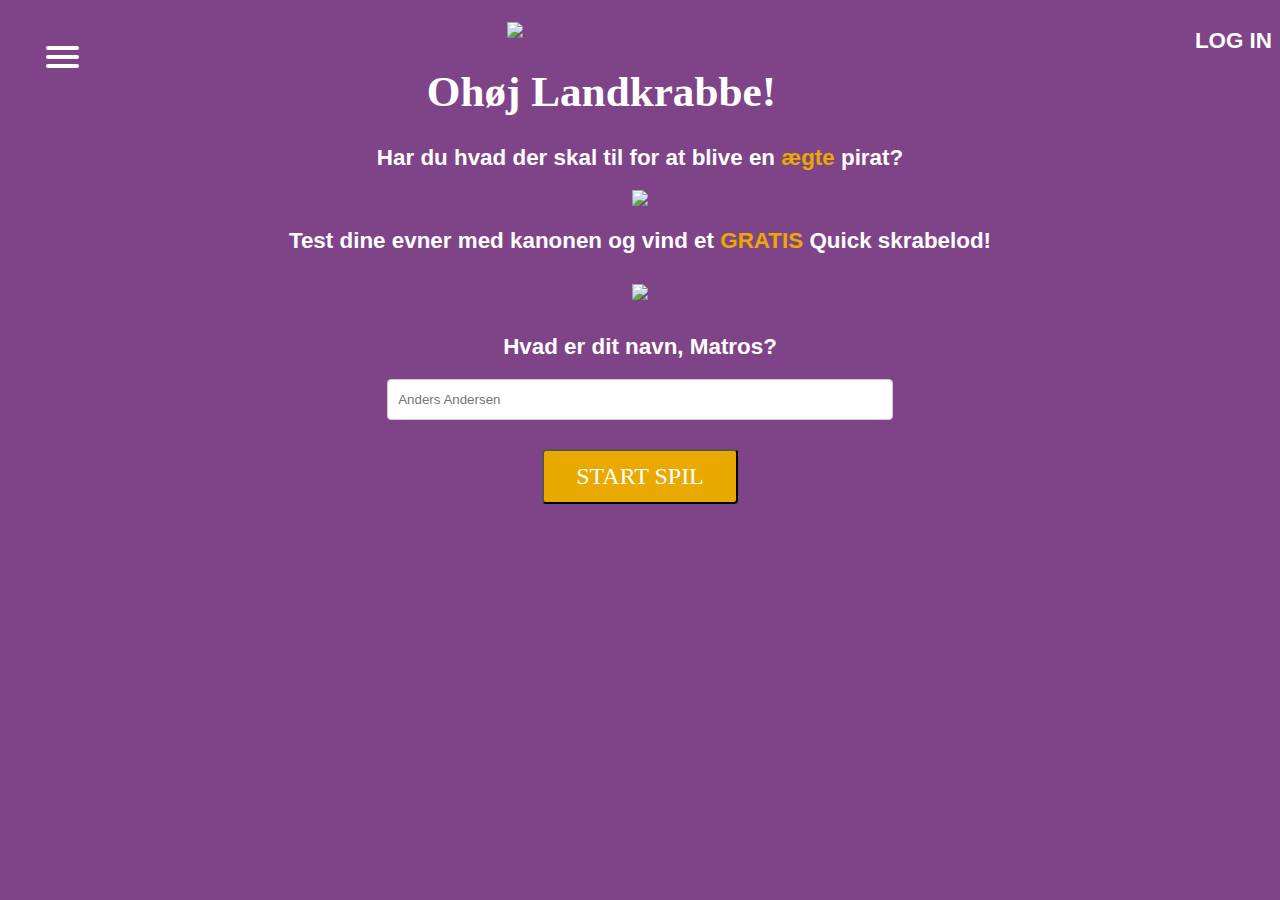
==== index.html @ a74a1c99 "lyde, splash, krabbe, email, kiste" ====
<!DOCTYPE html>
<html lang="en">
  <head>
    <meta charset="UTF-8" />
    <meta name="viewport" content="width=device-width, initial-scale=1.0" />
    <meta http-equiv="X-UA-Compatible" content="ie=edge" />
    <link rel="stylesheet" type="text/css" href="style.css" />
    <link
      rel="stylesheet"
      href="https://cdnjs.cloudflare.com/ajax/libs/font-awesome/4.7.0/css/font-awesome.min.css"
    />
    <title>Spil</title>
  </head>
  <body>
    <section class="header">
      <nav role="navigation">
        <div id="menuToggle">
          <input type="checkbox" />

          <span></span>
          <span></span>
          <span></span>

          <ul id="menu">
            <a href="#spilQuick"><li>Spil Quick</li></a>
            <a href="#quickchancen"><li>Quickchancen</li></a>
            <a href="#kampanger"><li>Kampanger</li></a>
            <a href="#vindere"><li>Vindere</li></a>
          </ul>
        </div>
        <div class="login">
          <h2>LOG IN</h2>
        </div>
        <img src="imgs/logo.png" />
      </nav>
    </section>

    <section class="indhold">
      <h1>
        Ohøj Landkrabbe!
        <div id="crab"></div>
      </h1>

      <h2>
        Har du hvad der skal til for at blive en
        <span class="goldtext">ægte</span> pirat?
      </h2>

      <img src="imgs/splash.png" />

      <!-- splash billede  -->

      <h2>
        Test dine evner med kanonen og vind et
        <span class="goldtext">GRATIS</span> Quick skrabelod!
      </h2>

      <div class="infografik">
        <img src="svg/login-spil-vind.svg" />
      </div>
      <h2>Hvad er dit navn, Matros?</h2>

      <form>
        <label for="name"></label>
        <input
          type="text"
          id="name"
          name="fullname"
          required
          placeholder="Anders Andersen"
        />
      </form>
      <div class="btn-start">
        <button class="start">START SPIL</button>
      </div>
    </section>

    <script>
      const form = document.querySelector("form");

      window.addEventListener("DOMContentLoaded", init);

      ("use strict");

      function init() {
        document.querySelector("#name").addEventListener("keyup", sendInfo);
        document.querySelector(".start").addEventListener("click", e => {
          e.preventDefault();
          if (form.checkValidity()) {
            window.location.href = "spilside.html";
          } else {
            document.querySelector("#name").classList.add("check_validation");
          }
        });
      }

      function sendInfo() {
        sessionStorage.setItem("title", form.elements.fullname.value);
      }
    </script>
  </body>
</html>
---- style.css ----
body {
  background-color: #7f4488;
  color: white;
  font-family: heliumRegularFont;
}

@font-face {
  font-family: heliumRegularFont;
  src: url(fonts/heliumRegular.ttf);
}

h1 {
  font-size: 2.7em;
}
h2 {
  font-size: 1.4em;
  font-family: "Open Sans", sans-serif;
}

p {
  font-size: 1.4em;
}
.goldtext {
  color: #eaa900;
}

.indhold {
  text-align: center;
}

.indhold img {
  width: 90%;
}

button {
  background-color: #eaa900;
  color: white;
  font-family: heliumRegularFont;
  padding: 12px 32px;
  text-align: center;
  text-decoration: none;
  font-size: 1.5em;
  margin: 4px 2px;
  border-radius: 4px;
  transition-duration: 0.4s;
  cursor: pointer;
}

a {
  text-decoration: none;
  color: white;
}
.start:hover {
  background-color: #ffbf1d;
  color: white;
  cursor: pointer;
}

/* NAV */

nav img {
  padding-left: 5vw;
  margin-top: -1vw;
  display: block;
  margin-left: auto;
  margin-right: auto;
  width: 20%;
}

nav .login {
  margin-top: -2vw;
  float: right;
}

/* burger menu */

#menu a {
  text-decoration: none;
  color: #232323;
}

#menuToggle {
  display: block;
  position: relative;
  top: 3vw;
  left: 3vw;
  z-index: 1;
}

#menuToggle input {
  display: block;
  width: 40px;
  height: 40px;
  position: absolute;
  top: -20px;
  left: -20px;
  cursor: pointer;
  opacity: 0; /* hide this */
  z-index: 2; /* and place it over the hamburger */

  -webkit-touch-callout: none;
}

/*
 * Just a quick hamburger
 */
#menuToggle span {
  display: block;
  width: 33px;
  height: 4px;
  margin-bottom: 5px;
  position: relative;

  background: white;
  border-radius: 3px;

  z-index: 1;

  transform-origin: 4px 0px;
}

#menuToggle span:first-child {
  transform-origin: 0% 0%;
}

#menuToggle span:nth-last-child(2) {
  transform-origin: 0% 100%;
}

/*
 * Transform all the slices of hamburger
 * into a crossmark.
 */
#menuToggle input:checked ~ span {
  opacity: 1;
  transform: rotate(45deg) translate(-2px, -1px);
  background: white;
}

/*
 * But let's hide the middle one.
 */
#menuToggle input:checked ~ span:nth-last-child(3) {
  opacity: 0;
  transform: rotate(0deg) scale(0.2, 0.2);
}

/*
 * Ohyeah and the last one should go the other direction
 */
#menuToggle input:checked ~ span:nth-last-child(2) {
  transform: rotate(-45deg) translate(0, -1px);
}

/*
 * Make this absolute positioned
 * at the top left of the screen
 */
#menu {
  position: absolute;
  width: 300px;
  margin: 2vw 0 0 -70px;
  padding: 50px;
  padding-top: 10px;

  background: #ededed;
  list-style-type: none;

  transform-origin: 0% 0%;
  transform: translate(-100%, 0);
  transition: transform 0.5s cubic-bezier(0.77, 0.2, 0.05, 1);
}

#menu li {
  padding: 10px 0;
  font-size: 22px;
}

/*
 * And let's slide it in from the left
 */
#menuToggle input:checked ~ ul {
  transform: none;
}

/* ------ form --------- */

input[type="text"],
input[type="email"],
select {
  width: 40%;
  padding: 12px 10px;
  display: inline-block;
  border: 1px solid #ccc;
  border-radius: 4px;
  box-sizing: border-box;
  margin-bottom: 2vw;
  display: block;
  margin-left: auto;
  margin-right: auto;
}

.infografik {
  display: block;
  margin: 30px auto;
  width: 80vw;
  max-width: 800px;
}

/* ------ SPILSIDEN --------- */

#spilsiden {
  margin: 0;
}

/**-- FØR SPILLET --**/

#game_explainer {
  background-color: white;
  color: black;
  position: absolute;
  width: 280px;
  top: 18vh;
  text-align: center;
  transition: 1s;
  padding: 20px;
  left: 30px;
}

#game_explainer ul {
  text-align: left;
}

#ready {
  background-color: #eaa900;
  color: white;
  font-family: heliumRegularFont;
  padding: 12px 32px;
  text-align: center;
  font-size: 1.5em;
  margin: 4px 2px;
  border-radius: 4px;
  cursor: pointer;
}

/**-- SVG'EN TIL SPILLET --**/
.svgbox {
  margin: 0 auto;
  position: relative;
  width: 375px;
}

svg {
  position: relative;
  opacity: 0.3;
  border: 3px solid white;
  box-shadow: 0 4px 8px 0 rgba(0, 0, 0, 0.2), 0 6px 20px 0 rgba(0, 0, 0, 0.19);
}

.cls-1 {
  fill: #99d7e4;
}

.cls-2 {
  fill: #019aba;
}

.cls-3 {
  fill: #fcfdfd;
}

.cls-4 {
  fill: #fbfcfd;
}

.cls-5 {
  fill: url(#radial-gradient);
}

.cls-52,
.cls-6 {
  fill: #60bec4;
}

.cls-7 {
  fill: #9f7138;
}

.cls-8 {
  fill: #90662d;
}

.cls-10,
.cls-11,
.cls-13,
.cls-19,
.cls-20,
.cls-27,
.cls-38,
.cls-48,
.cls-9 {
  fill: none;
}

.cls-9 {
  stroke: #7c562c;
}

.cls-10,
.cls-11,
.cls-13,
.cls-19,
.cls-20,
.cls-21,
.cls-22,
.cls-27,
.cls-48,
.cls-9 {
  stroke-miterlimit: 10;
}

.cls-10,
.cls-11,
.cls-13,
.cls-9 {
  stroke-width: 1.01px;
}

.cls-10,
.cls-11 {
  stroke: #8b6133;
}

.cls-11,
.cls-27 {
  stroke-linecap: round;
}

.cls-12 {
  fill: #a77f4e;
}

.cls-13 {
  stroke: #926c42;
}

.cls-14 {
  fill: #86807a;
}

.cls-15 {
  fill: #9a9694;
}

.cls-16 {
  fill: #bbbaba;
}

.cls-17 {
  fill: #c89461;
}

.cls-18 {
  fill: #a47850;
}

.cls-19 {
  stroke: #b48357;
}

.cls-20 {
  stroke: #886245;
}

.cls-21 {
  fill: #161616;
}

.cls-21,
.cls-22 {
  stroke: #000;
}

.cls-22 {
  fill: #262626;
}

.cls-23 {
  fill: #171a1b;
}

.cls-24 {
  fill: #212020;
}

.cls-25 {
  fill: #272828;
}

.cls-26 {
  fill: #444;
}

.cls-27 {
  stroke: #f3edd6;
  stroke-width: 4px;
}

.cls-28 {
  fill: #f6d754;
}

.cls-29 {
  fill: #f3edd6;
}

.cls-30 {
  fill: #f8a14b;
}

.cls-31 {
  fill: #ee6a30;
}

.cls-32 {
  fill: #95604b;
}

.cls-33 {
  fill: #1c475a;
}

.cls-34 {
  fill: #844623;
}

.cls-35 {
  fill: #74371a;
}

.cls-36 {
  fill: #622e14;
}

.cls-37 {
  fill: #d39627;
}

.cls-39 {
  fill: #803a1a;
}

.cls-40 {
  fill: #b4801c;
}

.cls-41 {
  fill: #23231d;
}

.cls-42 {
  fill: #050505;
}

.cls-43 {
  fill: #484138;
}

.cls-44 {
  fill: #292927;
}

.cls-45 {
  fill: #f8f8f7;
}

.cls-46 {
  fill: #070700;
}

.cls-47 {
  fill: #33332d;
}

.cls-48 {
  stroke: #33332d;
  stroke-width: 1.27px;
}

.cls-49 {
  fill: #020202;
}

.cls-50 {
  fill: #1b1b15;
}

.cls-51 {
  fill: #184840;
}

.cls-52 {
  opacity: 0.7;
}

.cls-53 {
  fill: #ffd745;
}

.cls-53,
.cls-56,
.cls-57,
.cls-58,
.cls-59 {
  isolation: isolate;
}

.cls-54 {
  fill: #f1edc8;
}

.cls-55 {
  fill: #908d73;
}

.cls-56,
.cls-58 {
  font-size: 14.43px;
}

.cls-56,
.cls-57,
.cls-58,
.cls-59 {
  fill: #361a00;
}

.cls-56,
.cls-57 {
  font-family: OpenSans-Bold, OpenSans Bold;
  font-weight: 700;
}

.cls-57,
.cls-59 {
  font-size: 14.43px;
}

.cls-58,
.cls-59 {
  font-family: MyriadPro-Regular, Myriad Pro;
}

/**-- ekstra til svg'en --**/

.sunshine {
  filter: url(#sun_blur);
}

/* Kanonen skal dreje fra side til side. */
#cannon {
  transform: rotate(-30deg);
  transform-origin: 50% 95%;
  transform-box: fill-box;
  cursor: pointer;
  pointer-events: none;
  animation: cannon_kf 5s linear infinite alternate;
}

@keyframes cannon_kf {
  0% {
    transform: rotate(-30deg);
  }

  100% {
    transform: rotate(30deg);
  }
}
/* gør at man kan se kanonkuglen blive skudt afsted */
#cannonball {
  position: absolute;
  transform: translate(0, 0);
  transition: transform 1s ease-in;
}

/* hitship dækker over de illustrationer der kommer når man rammer et skib */
/* de skal være skjulte til at starte med */
.hitship {
  visibility: hidden;
}

/*får skibene til at gynge lidt i vandet*/
#ship1 {
  transform: rotate(-3deg);
  animation: ship1_kf 3s linear infinite alternate;
  transform-origin: 50% 100%;
  transform-box: fill-box;
}

#ship3 {
  transform: rotate(-3deg);
  animation: ship1_kf 6s linear infinite alternate;
  transform-origin: 50% 100%;
  transform-box: fill-box;
}

@keyframes ship1_kf {
  0% {
    transform: rotate(-8deg);
  }
  100% {
    transform: rotate(8deg);
  }
}

#ship2 {
  transform: rotate(-7deg);
  animation: ship2_kf 2s linear infinite alternate;
  transform-origin: 50% 100%;
  transform-box: fill-box;
}

@keyframes ship2_kf {
  0% {
    transform: rotate(8deg);
  }
  100% {
    transform: rotate(-8deg);
  }
}

/* Når kanonen rammer vandet */
#hits_water {
  position: absolute;
  background-image: url(svg/splask_vand.svg);
  width: 67.33px;
  height: 49px;
  top: 342px;
  left: 85px;
  background-size: 400%;
  display: none;
}

.splash {
  animation: splash_kf 1s steps(4) 1;
}

@keyframes splash_kf {
  0% {
    background-position: 0;
  }
  100% {
    background-position: -400%;
  }
}

.cloud1 {
  animation: cloud1_kf 15s infinite ease-in-out;
}
.cloud2 {
  animation: cloud2_kf 13s infinite ease-in-out;
  animation-delay: 8s;
  transform: translateX(-380px);
}
.cloud3 {
  animation: cloud3_kf 20s infinite ease-in-out;
  animation-delay: 7s;
  transform: translateX(-200px);
}
.cloud4 {
  animation: cloud4_kf 16s infinite ease-in-out;
}
@keyframes cloud1_kf {
  0% {
    transform: translateX(-300px);
  }
  100% {
    transform: translateX(200px);
  }
}
@keyframes cloud2_kf {
  0% {
    transform: translateX(-380px);
  }
  100% {
    transform: translateX(100px);
  }
}
@keyframes cloud3_kf {
  0% {
    transform: translateX(-200px);
  }
  100% {
    transform: translateX(400px);
  }
}
@keyframes cloud4_kf {
  0% {
    transform: translateX(-300px);
  }
  100% {
    transform: translateX(300px);
  }
}

/**-- Når man er færdig med spillet--**/
#end_of_game {
  background-color: white;
  color: black;
  position: absolute;
  width: 300px;
  height: 550px;
  top: 15vh;
  text-align: center;
  visibility: hidden;
  transition: 1s;
  opacity: 0;
  padding: 10px;
  left: 30px;
}

#prize {
  font-size: 1.6em;
}
#slut_spil_2 {
  display: none;
}

#result {
  color: #eaa900;
}

#email {
  width: 200px;
}

input[type="checkbox"] {
  -webkit-appearance: none;
  font-size: 0.8em;
  height: 1em;
  width: 1em;
  border: 1px solid grey;
  border-radius: 20%;
  position: relative;
  vertical-align: -2px;
}

input[type="checkbox"]::before {
  content: "✔";
  position: absolute;
  visibility: hidden;
}
input[type="checkbox"]:checked::before {
  visibility: visible;
}

input:focus {
  outline: none;
}

.check_validation:invalid {
  border: 1px solid red;
  background-color: rgb(255, 239, 239);
}

.check_validation:valid {
  border: 1px solid #eaa900;
  background-color: #fdecbf;
}

#kiste {
  width: 150px;
}
/* baggrundsanimationer */

#wheel {
  position: absolute;
  width: 100px;
  height: 100px;
  animation: wheel_kf 1s infinite;
  animation: wheel_kf 2s infinite alternate ease;
  display: none;
}

@keyframes wheel_kf {
  0% {
    transform: rotate(0);
  }
  100% {
    transform: rotate(360deg);
  }
}

#crab {
  position: absolute;
  top: 60px;
  /* right: 30px; */
  background-image: url(svg/crab.svg);
  width: 100px;
  height: 125px;
  background-size: 400%;
  animation: crab_kf 1s steps(4) infinite;
  display: inline;
}

@keyframes crab_kf {
  0% {
    background-position: 0;
  }
  100% {
    background-position: -400%;
  }
}
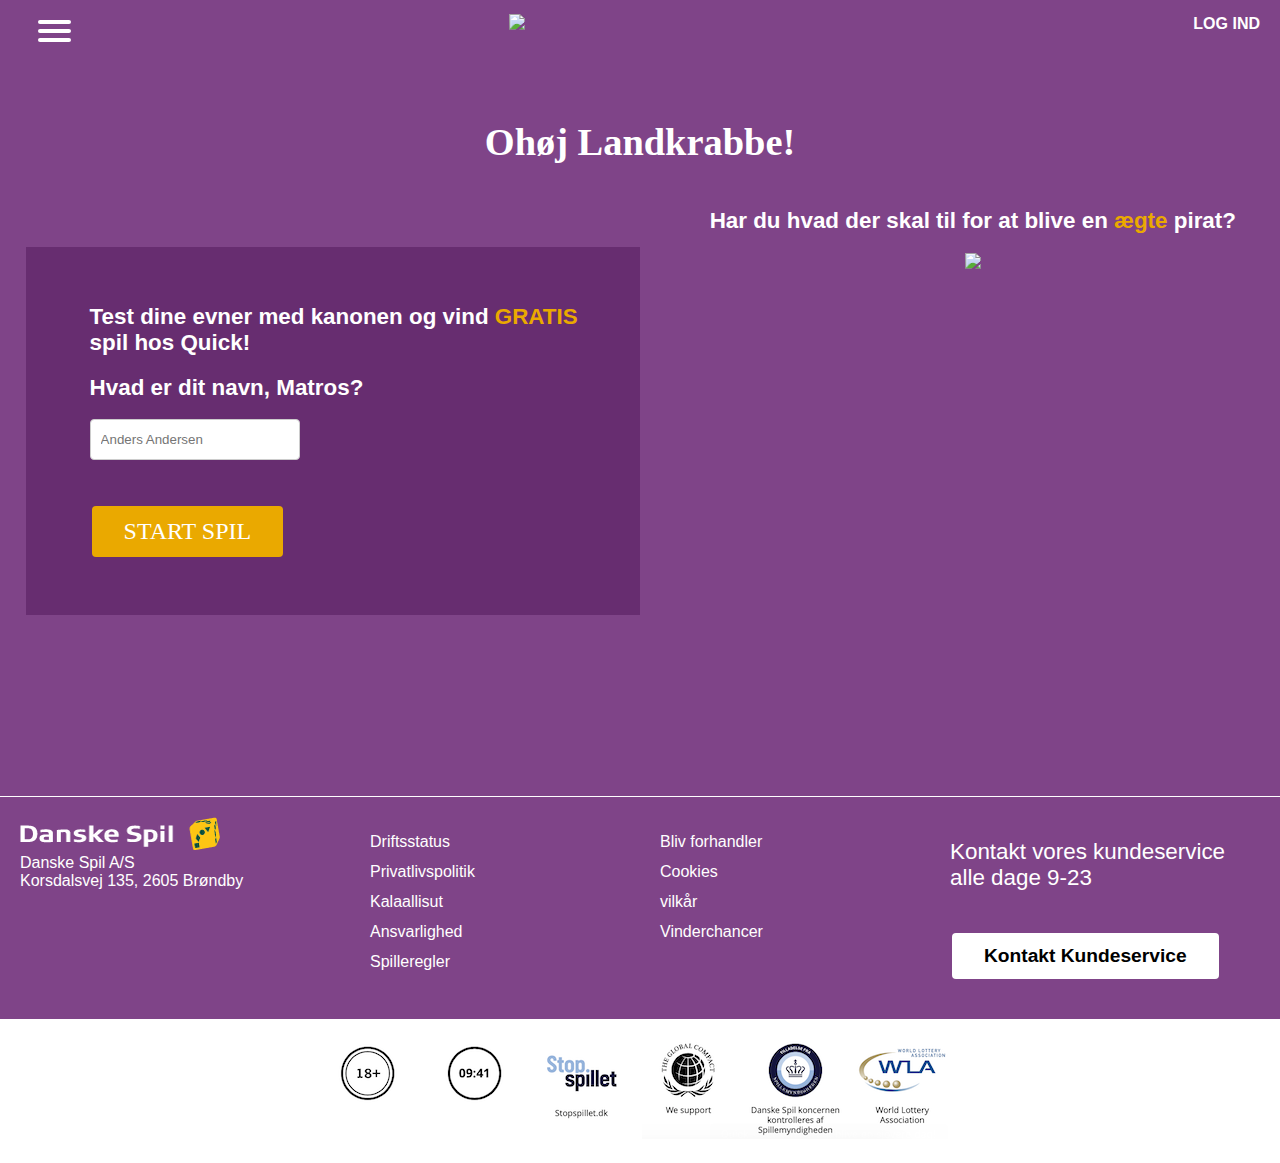
==== commit 4c1fe173: "tilfoejet footer og lavet rettelse saa siden ikke kan scrolle ud til siden" ====
--- a/index.html
+++ b/index.html
@@ -4,7 +4,9 @@
     <meta charset="UTF-8" />
     <meta name="viewport" content="width=device-width, initial-scale=1.0" />
     <meta http-equiv="X-UA-Compatible" content="ie=edge" />
+
     <link rel="stylesheet" type="text/css" href="style.css" />
+    <meta name="robots" content="noindex, nofollow" />
     <link
       rel="stylesheet"
       href="https://cdnjs.cloudflare.com/ajax/libs/font-awesome/4.7.0/css/font-awesome.min.css"
@@ -29,7 +31,7 @@
           </ul>
         </div>
         <div class="login">
-          <h2>LOG IN</h2>
+          <h3>LOG IND</h3>
         </div>
         <img src="imgs/logo.png" />
       </nav>
@@ -40,41 +42,68 @@
         Ohøj Landkrabbe!
         <div id="crab"></div>
       </h1>
+      <div class="content_venstre">
+        <h2>
+          Har du hvad der skal til for at blive en
+          <span class="goldtext">ægte</span> pirat?
+        </h2>
 
-      <h2>
-        Har du hvad der skal til for at blive en
-        <span class="goldtext">ægte</span> pirat?
-      </h2>
-
-      <img src="imgs/splash.png" />
-
+        <img src="imgs/splash.png" />
+      </div>
       <!-- splash billede  -->
 
-      <h2>
-        Test dine evner med kanonen og vind et
-        <span class="goldtext">GRATIS</span> Quick skrabelod!
-      </h2>
+      <div class="content_højre">
+        <h2>
+          Test dine evner med kanonen og vind
+          <span class="goldtext">GRATIS</span> spil hos Quick!
+        </h2>
 
-      <div class="infografik">
-        <img src="svg/login-spil-vind.svg" />
-      </div>
-      <h2>Hvad er dit navn, Matros?</h2>
+        <h2>Hvad er dit navn, Matros?</h2>
 
-      <form>
-        <label for="name"></label>
-        <input
-          type="text"
-          id="name"
-          name="fullname"
-          required
-          placeholder="Anders Andersen"
-        />
-      </form>
-      <div class="btn-start">
-        <button class="start">START SPIL</button>
+        <form>
+          <label for="name"></label>
+          <input
+            type="text"
+            id="name"
+            name="fullname"
+            required
+            placeholder="Anders Andersen"
+          />
+        </form>
+        <div class="btn-start">
+          <button class="start">START SPIL</button>
+        </div>
       </div>
     </section>
 
+    <footer>
+      <div class="top-f">
+        <address>
+          <img src="imgs/logo_ds.png" alt="Danske Spil logo" /> <br />
+          Danske Spil A/S <br />Korsdalsvej 135, 2605 Brøndby
+        </address>
+
+        <ul class="nav-tf">
+          <li>Driftsstatus</li>
+          <li>Bliv forhandler</li>
+          <li>Privatlivspolitik</li>
+          <li>Cookies</li>
+          <li>Kalaallisut</li>
+          <li>vilkår</li>
+          <li>Ansvarlighed</li>
+          <li>Vinderchancer</li>
+          <li>Spilleregler</li>
+        </ul>
+        <div class="contact-tf">
+          <p>Kontakt vores kundeservice alle dage 9-23</p>
+          <button class="contact-b-tf">Kontakt Kundeservice</button>
+        </div>
+      </div>
+      <div class="under-f">
+        <img src="imgs/footer-bottom-1.png" alt="" />
+        <img src="imgs/footer-bottom-2.png" alt="" />
+      </div>
+    </footer>
     <script>
       const form = document.querySelector("form");
 
--- a/style.css
+++ b/style.css
@@ -2,6 +2,7 @@
   background-color: #7f4488;
   color: white;
   font-family: heliumRegularFont;
+  margin: 0;
 }
 
 @font-face {
@@ -10,26 +11,35 @@
 }
 
 h1 {
-  font-size: 2.7em;
-}
+  font-size: 2.4em;
+}
+
 h2 {
   font-size: 1.4em;
   font-family: "Open Sans", sans-serif;
 }
 
+h3 {
+  font-size: 1em;
+  font-family: "Open Sans", sans-serif;
+}
+
 p {
   font-size: 1.4em;
 }
+
 .goldtext {
   color: #eaa900;
 }
 
 .indhold {
+  padding-top: 5vw;
   text-align: center;
 }
 
 .indhold img {
   width: 90%;
+  max-width: 600px;
 }
 
 button {
@@ -40,26 +50,50 @@
   text-align: center;
   text-decoration: none;
   font-size: 1.5em;
-  margin: 4px 2px;
+  margin: 20px 2px;
   border-radius: 4px;
   transition-duration: 0.4s;
   cursor: pointer;
+  border: none;
 }
 
 a {
   text-decoration: none;
   color: white;
 }
+
 .start:hover {
   background-color: #ffbf1d;
   color: white;
   cursor: pointer;
 }
 
+/*  LISTE */
+
+.liste h2 {
+  margin-top: 40px;
+}
+
+.liste article {
+  display: grid;
+  margin-right: 5vw;
+  margin-left: 5vw;
+}
+
+@media screen and (min-width: 580px) {
+  .liste article {
+    padding-left: 5vw;
+    grid-gap: 2vw;
+    grid-template-columns: repeat(2, 2fr);
+    grid-template-rows: repeat(1, 1fr);
+    border: 1px solid black;
+  }
+}
+
 /* NAV */
 
 nav img {
-  padding-left: 5vw;
+  padding-left: 80px;
   margin-top: -1vw;
   display: block;
   margin-left: auto;
@@ -68,7 +102,8 @@
 }
 
 nav .login {
-  margin-top: -2vw;
+  margin-top: -28px;
+  margin-right: 20px;
   float: right;
 }
 
@@ -82,9 +117,10 @@
 #menuToggle {
   display: block;
   position: relative;
-  top: 3vw;
+  top: 20px;
   left: 3vw;
   z-index: 1;
+  max-width: 80vw;
 }
 
 #menuToggle input {
@@ -95,15 +131,17 @@
   top: -20px;
   left: -20px;
   cursor: pointer;
-  opacity: 0; /* hide this */
-  z-index: 2; /* and place it over the hamburger */
-
+  opacity: 0;
+  /* hide this */
+  z-index: 2;
+  /* and place it over the hamburger */
   -webkit-touch-callout: none;
 }
 
 /*
  * Just a quick hamburger
  */
+
 #menuToggle span {
   display: block;
   width: 33px;
@@ -131,6 +169,7 @@
  * Transform all the slices of hamburger
  * into a crossmark.
  */
+
 #menuToggle input:checked ~ span {
   opacity: 1;
   transform: rotate(45deg) translate(-2px, -1px);
@@ -140,6 +179,7 @@
 /*
  * But let's hide the middle one.
  */
+
 #menuToggle input:checked ~ span:nth-last-child(3) {
   opacity: 0;
   transform: rotate(0deg) scale(0.2, 0.2);
@@ -148,6 +188,7 @@
 /*
  * Ohyeah and the last one should go the other direction
  */
+
 #menuToggle input:checked ~ span:nth-last-child(2) {
   transform: rotate(-45deg) translate(0, -1px);
 }
@@ -156,6 +197,7 @@
  * Make this absolute positioned
  * at the top left of the screen
  */
+
 #menu {
   position: absolute;
   width: 300px;
@@ -172,13 +214,14 @@
 }
 
 #menu li {
-  padding: 10px 0;
+  padding: 10px 10px;
   font-size: 22px;
 }
 
 /*
  * And let's slide it in from the left
  */
+
 #menuToggle input:checked ~ ul {
   transform: none;
 }
@@ -200,13 +243,77 @@
   margin-right: auto;
 }
 
-.infografik {
+.infografik img {
   display: block;
   margin: 30px auto;
-  width: 80vw;
+  width: 300px;
   max-width: 800px;
 }
 
+/* ------ FOOTER --------- */
+
+footer {
+  display: grid;
+  grid-template-rows: auto auto;
+  font-family: "Open Sans", sans-serif;
+}
+address {
+  font-style: normal;
+}
+.top-f {
+  display: grid;
+  grid-template-columns: 1fr 2fr 1fr;
+  padding: 20px;
+  border-top: 1px solid white;
+  margin-top: 30px;
+}
+.nav-tf {
+  display: grid;
+  grid-template-columns: 1fr 1fr;
+  list-style-type: none;
+}
+
+.under-f {
+  display: inline;
+  text-align: center;
+  background-color: white;
+  padding: 20px 0;
+}
+
+footer button {
+  background-color: white;
+  color: #000;
+  font-family: "Open Sans", sans-serif;
+  font-weight: bold;
+  font-size: 1.2em;
+}
+.under-f img {
+  height: 100px;
+}
+
+@media screen and (max-width: 950px) {
+  .top-f {
+    grid-template-columns: 1fr;
+    grid-template-rows: repeat(3, auto);
+  }
+  .nav-tf {
+    grid-row: 1/2;
+  }
+
+  address {
+    border-top: 1px solid white;
+    grid-row: 2/3;
+    padding-top: 10px;
+  }
+  .contact-tf {
+    grid-row: 3/4;
+  }
+
+  .top-f {
+    grid-template-columns: 1fr;
+    text-align: center;
+  }
+}
 /* ------ SPILSIDEN --------- */
 
 #spilsiden {
@@ -244,6 +351,7 @@
 }
 
 /**-- SVG'EN TIL SPILLET --**/
+
 .svgbox {
   margin: 0 auto;
   position: relative;
@@ -558,6 +666,7 @@
 }
 
 /* Kanonen skal dreje fra side til side. */
+
 #cannon {
   transform: rotate(-30deg);
   transform-origin: 50% 95%;
@@ -576,7 +685,9 @@
     transform: rotate(30deg);
   }
 }
+
 /* gør at man kan se kanonkuglen blive skudt afsted */
+
 #cannonball {
   position: absolute;
   transform: translate(0, 0);
@@ -584,12 +695,15 @@
 }
 
 /* hitship dækker over de illustrationer der kommer når man rammer et skib */
+
 /* de skal være skjulte til at starte med */
+
 .hitship {
   visibility: hidden;
 }
 
 /*får skibene til at gynge lidt i vandet*/
+
 #ship1 {
   transform: rotate(-3deg);
   animation: ship1_kf 3s linear infinite alternate;
@@ -630,6 +744,7 @@
 }
 
 /* Når kanonen rammer vandet */
+
 #hits_water {
   position: absolute;
   background-image: url(svg/splask_vand.svg);
@@ -657,19 +772,23 @@
 .cloud1 {
   animation: cloud1_kf 15s infinite ease-in-out;
 }
+
 .cloud2 {
   animation: cloud2_kf 13s infinite ease-in-out;
   animation-delay: 8s;
   transform: translateX(-380px);
 }
+
 .cloud3 {
   animation: cloud3_kf 20s infinite ease-in-out;
   animation-delay: 7s;
   transform: translateX(-200px);
 }
+
 .cloud4 {
   animation: cloud4_kf 16s infinite ease-in-out;
 }
+
 @keyframes cloud1_kf {
   0% {
     transform: translateX(-300px);
@@ -678,6 +797,7 @@
     transform: translateX(200px);
   }
 }
+
 @keyframes cloud2_kf {
   0% {
     transform: translateX(-380px);
@@ -686,6 +806,7 @@
     transform: translateX(100px);
   }
 }
+
 @keyframes cloud3_kf {
   0% {
     transform: translateX(-200px);
@@ -694,6 +815,7 @@
     transform: translateX(400px);
   }
 }
+
 @keyframes cloud4_kf {
   0% {
     transform: translateX(-300px);
@@ -702,15 +824,60 @@
     transform: translateX(300px);
   }
 }
+/**-- hånd --**/
+#haand {
+  position: absolute;
+  background-image: url(svg/haand.svg);
+  top: 625px;
+  left: 153px;
+  width: 167.86px;
+  height: 146.36px;
+  animation: haand_kf 0.5s infinite alternate;
+  display: none;
+  pointer-events: none;
+}
+@keyframes haand_kf {
+  0% {
+    opacity: 0;
+  }
+  100% {
+    opacity: 1;
+  }
+}
+
+/** RØGSKY **/
+
+#smoke {
+  position: absolute;
+  background-image: url(svg/Smoke2.svg);
+  top: 580px;
+  left: 70px;
+  width: 250px;
+  height: 250px;
+  background-size: 400%;
+  display: none;
+  animation: smoke_kf 0.5s steps(4) 1;
+}
+
+@keyframes smoke_kf {
+  0% {
+    background-position: 0;
+  }
+  100% {
+    background-position: -400%;
+  }
+}
 
 /**-- Når man er færdig med spillet--**/
+
 #end_of_game {
   background-color: white;
   color: black;
   position: absolute;
   width: 300px;
-  height: 550px;
-  top: 15vh;
+  /* height: 550px; */
+  height: auto;
+  top: 50px;
   text-align: center;
   visibility: hidden;
   transition: 1s;
@@ -722,6 +889,7 @@
 #prize {
   font-size: 1.6em;
 }
+
 #slut_spil_2 {
   display: none;
 }
@@ -742,14 +910,17 @@
   border: 1px solid grey;
   border-radius: 20%;
   position: relative;
-  vertical-align: -2px;
+  /* vertical-align: -2px; */
 }
 
 input[type="checkbox"]::before {
   content: "✔";
+  width: 1px;
+  right: 10px;
   position: absolute;
   visibility: hidden;
 }
+
 input[type="checkbox"]:checked::before {
   visibility: visible;
 }
@@ -771,6 +942,31 @@
 #kiste {
   width: 150px;
 }
+
+#wrongMail {
+  color: red;
+}
+
+.obs {
+  font-size: 0.8em;
+}
+
+/* ved 0 point */
+#retryGame {
+  background-color: white;
+  color: black;
+  position: absolute;
+  width: 300px;
+  height: auto;
+  top: 15vh;
+  text-align: center;
+  visibility: hidden;
+  transition: 1s;
+  opacity: 0;
+  padding: 10px;
+  left: 30px;
+}
+
 /* baggrundsanimationer */
 
 #wheel {
@@ -793,14 +989,15 @@
 
 #crab {
   position: absolute;
-  top: 60px;
+  top: 80px;
+  margin-left: 20px;
   /* right: 30px; */
   background-image: url(svg/crab.svg);
-  width: 100px;
-  height: 125px;
+  width: 70px;
+  height: 95px;
   background-size: 400%;
   animation: crab_kf 1s steps(4) infinite;
-  display: inline;
+  display: inline-block;
 }
 
 @keyframes crab_kf {
@@ -811,3 +1008,44 @@
     background-position: -400%;
   }
 }
+@media screen and (min-width: 700px) {
+  #crab {
+    top: 90px;
+  }
+}
+
+@media screen and (min-width: 900px) {
+  .indhold {
+    padding-top: 5vw;
+    margin-bottom: 47vw;
+  }
+  .content_højre {
+    margin-left: 2vw;
+    float: left;
+    width: 41%;
+    padding-top: 3vw;
+    padding-bottom: 3vw;
+    padding-left: 5vw;
+    margin-top: 4.5vw;
+    padding-right: 2vw;
+    background-color: #672d70;
+    text-align: left;
+  }
+  .content_venstre {
+    float: right;
+    width: 48%;
+  }
+
+  input[type="text"] {
+    margin-left: 0px;
+  }
+  #crab {
+    top: 110px;
+  }
+}
+
+@media screen and (min-width: 1000px) {
+  #crab {
+    top: 140px;
+  }
+}
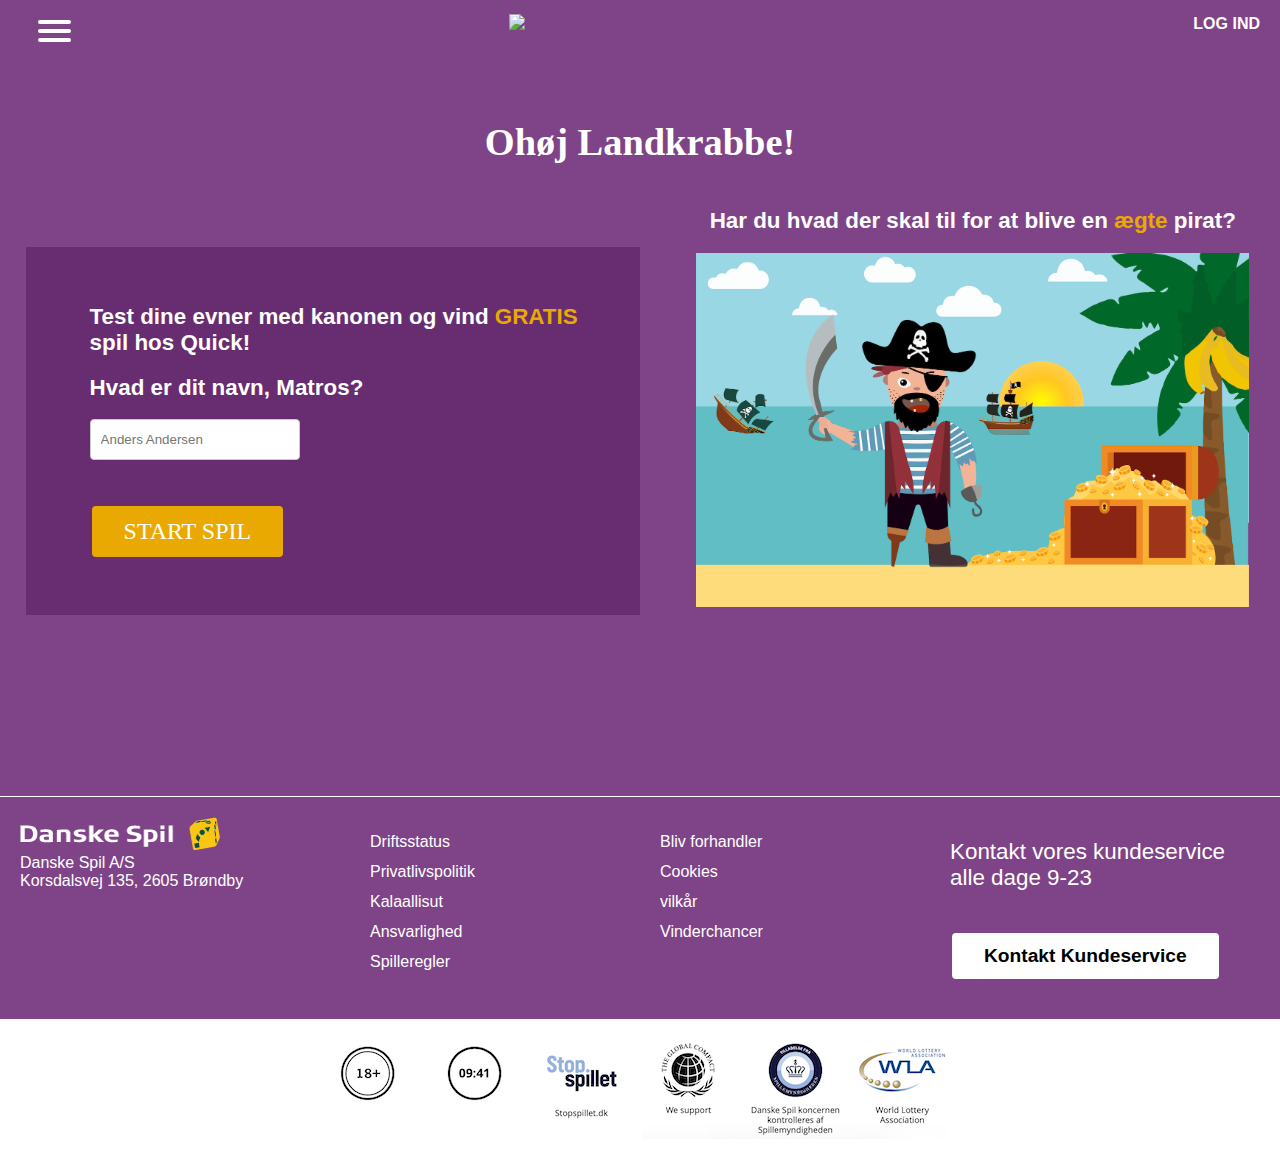
==== commit b4967bdd: "en alert hvis brugeren ikke har vaeret inde paa siden" ====
--- a/index.html
+++ b/index.html
@@ -1,131 +1,140 @@
 <!DOCTYPE html>
 <html lang="en">
-  <head>
-    <meta charset="UTF-8" />
-    <meta name="viewport" content="width=device-width, initial-scale=1.0" />
-    <meta http-equiv="X-UA-Compatible" content="ie=edge" />
 
-    <link rel="stylesheet" type="text/css" href="style.css" />
-    <meta name="robots" content="noindex, nofollow" />
-    <link
-      rel="stylesheet"
-      href="https://cdnjs.cloudflare.com/ajax/libs/font-awesome/4.7.0/css/font-awesome.min.css"
-    />
-    <title>Spil</title>
-  </head>
-  <body>
-    <section class="header">
-      <nav role="navigation">
-        <div id="menuToggle">
-          <input type="checkbox" />
+<head>
+  <meta charset="UTF-8" />
+  <meta name="viewport" content="width=device-width, initial-scale=1.0" />
+  <meta http-equiv="X-UA-Compatible" content="ie=edge" />
 
-          <span></span>
-          <span></span>
-          <span></span>
+  <link rel="stylesheet" type="text/css" href="style.css" />
+  <meta name="robots" content="noindex, nofollow" />
+  <link rel="stylesheet" href="https://cdnjs.cloudflare.com/ajax/libs/font-awesome/4.7.0/css/font-awesome.min.css" />
+  <title>Spil</title>
+</head>
 
-          <ul id="menu">
-            <a href="#spilQuick"><li>Spil Quick</li></a>
-            <a href="#quickchancen"><li>Quickchancen</li></a>
-            <a href="#kampanger"><li>Kampanger</li></a>
-            <a href="#vindere"><li>Vindere</li></a>
-          </ul>
-        </div>
-        <div class="login">
-          <h3>LOG IND</h3>
-        </div>
-        <img src="imgs/logo.png" />
-      </nav>
-    </section>
+<body>
+  <section class="header">
+    <nav role="navigation">
+      <div id="menuToggle">
+        <input type="checkbox" />
 
-    <section class="indhold">
-      <h1>
-        Ohøj Landkrabbe!
-        <div id="crab"></div>
-      </h1>
-      <div class="content_venstre">
-        <h2>
-          Har du hvad der skal til for at blive en
-          <span class="goldtext">ægte</span> pirat?
-        </h2>
+        <span></span>
+        <span></span>
+        <span></span>
 
-        <img src="imgs/splash.png" />
+        <ul id="menu">
+          <a href="#spilQuick">
+            <li>Spil Quick</li>
+          </a>
+          <a href="#quickchancen">
+            <li>Quickchancen</li>
+          </a>
+          <a href="#kampanger">
+            <li>Kampanger</li>
+          </a>
+          <a href="#vindere">
+            <li>Vindere</li>
+          </a>
+        </ul>
       </div>
-      <!-- splash billede  -->
+      <div class="login">
+        <h3>LOG IND</h3>
+      </div>
+      <img src="imgs/logo.png" />
+    </nav>
+  </section>
 
-      <div class="content_højre">
-        <h2>
-          Test dine evner med kanonen og vind
-          <span class="goldtext">GRATIS</span> spil hos Quick!
-        </h2>
+  <section class="indhold">
+    <h1>
+      Ohøj Landkrabbe!
+      <div id="crab"></div>
+    </h1>
+    <div class="content_venstre">
+      <h2>
+        Har du hvad der skal til for at blive en
+        <span class="goldtext">ægte</span> pirat?
+      </h2>
 
-        <h2>Hvad er dit navn, Matros?</h2>
+      <img src="imgs/splash.png" />
+    </div>
+    <!-- splash billede  -->
 
-        <form>
-          <label for="name"></label>
-          <input
-            type="text"
-            id="name"
-            name="fullname"
-            required
-            placeholder="Anders Andersen"
-          />
-        </form>
-        <div class="btn-start">
-          <button class="start">START SPIL</button>
-        </div>
+    <div class="content_højre">
+      <h2>
+        Test dine evner med kanonen og vind
+        <span class="goldtext">GRATIS</span> spil hos Quick!
+      </h2>
+
+      <h2>Hvad er dit navn, Matros?</h2>
+
+      <form>
+        <label for="name"></label>
+        <input type="text" id="name" name="fullname" required placeholder="Anders Andersen" />
+      </form>
+      <div class="btn-start">
+        <button class="start">START SPIL</button>
       </div>
-    </section>
+    </div>
+  </section>
 
-    <footer>
-      <div class="top-f">
-        <address>
-          <img src="imgs/logo_ds.png" alt="Danske Spil logo" /> <br />
-          Danske Spil A/S <br />Korsdalsvej 135, 2605 Brøndby
-        </address>
+  <footer>
+    <div class="top-f">
+      <address>
+        <img src="imgs/logo_ds.png" alt="Danske Spil logo" /> <br />
+        Danske Spil A/S <br />Korsdalsvej 135, 2605 Brøndby
+      </address>
 
-        <ul class="nav-tf">
-          <li>Driftsstatus</li>
-          <li>Bliv forhandler</li>
-          <li>Privatlivspolitik</li>
-          <li>Cookies</li>
-          <li>Kalaallisut</li>
-          <li>vilkår</li>
-          <li>Ansvarlighed</li>
-          <li>Vinderchancer</li>
-          <li>Spilleregler</li>
-        </ul>
-        <div class="contact-tf">
-          <p>Kontakt vores kundeservice alle dage 9-23</p>
-          <button class="contact-b-tf">Kontakt Kundeservice</button>
-        </div>
+      <ul class="nav-tf">
+        <li>Driftsstatus</li>
+        <li>Bliv forhandler</li>
+        <li>Privatlivspolitik</li>
+        <li>Cookies</li>
+        <li>Kalaallisut</li>
+        <li>vilkår</li>
+        <li>Ansvarlighed</li>
+        <li>Vinderchancer</li>
+        <li>Spilleregler</li>
+      </ul>
+      <div class="contact-tf">
+        <p>Kontakt vores kundeservice alle dage 9-23</p>
+        <button class="contact-b-tf">Kontakt Kundeservice</button>
       </div>
-      <div class="under-f">
-        <img src="imgs/footer-bottom-1.png" alt="" />
-        <img src="imgs/footer-bottom-2.png" alt="" />
-      </div>
-    </footer>
-    <script>
-      const form = document.querySelector("form");
+    </div>
+    <div class="under-f">
+      <img src="imgs/footer-bottom-1.png" alt="" />
+      <img src="imgs/footer-bottom-2.png" alt="" />
+    </div>
+  </footer>
+  <script>
+    const form = document.querySelector("form");
 
-      window.addEventListener("DOMContentLoaded", init);
+    window.addEventListener("DOMContentLoaded", init);
 
-      ("use strict");
+    ("use strict");
 
-      function init() {
-        document.querySelector("#name").addEventListener("keyup", sendInfo);
-        document.querySelector(".start").addEventListener("click", e => {
-          e.preventDefault();
-          if (form.checkValidity()) {
-            window.location.href = "spilside.html";
-          } else {
-            document.querySelector("#name").classList.add("check_validation");
-          }
-        });
+    function init() {
+
+      // Hvis brugeren ikke har været inde på siden, skal der komme en alert, der viser er der er tale om en skole opgave.
+      if (!localStorage.getItem("notificationShown")) {
+        alert("DETTE ER EN SKOLE OPGAVE")
+        localStorage.setItem('notificationShown', true);
       }
 
-      function sendInfo() {
-        sessionStorage.setItem("title", form.elements.fullname.value);
-      }
-    </script>
-  </body>
-</html>
+      document.querySelector("#name").addEventListener("keyup", sendInfo);
+      document.querySelector(".start").addEventListener("click", e => {
+        e.preventDefault();
+        if (form.checkValidity()) {
+          window.location.href = "spilside.html";
+        } else {
+          document.querySelector("#name").classList.add("check_validation");
+        }
+      });
+    }
+
+    function sendInfo() {
+      sessionStorage.setItem("title", form.elements.fullname.value);
+    }
+  </script>
+</body>
+
+</html>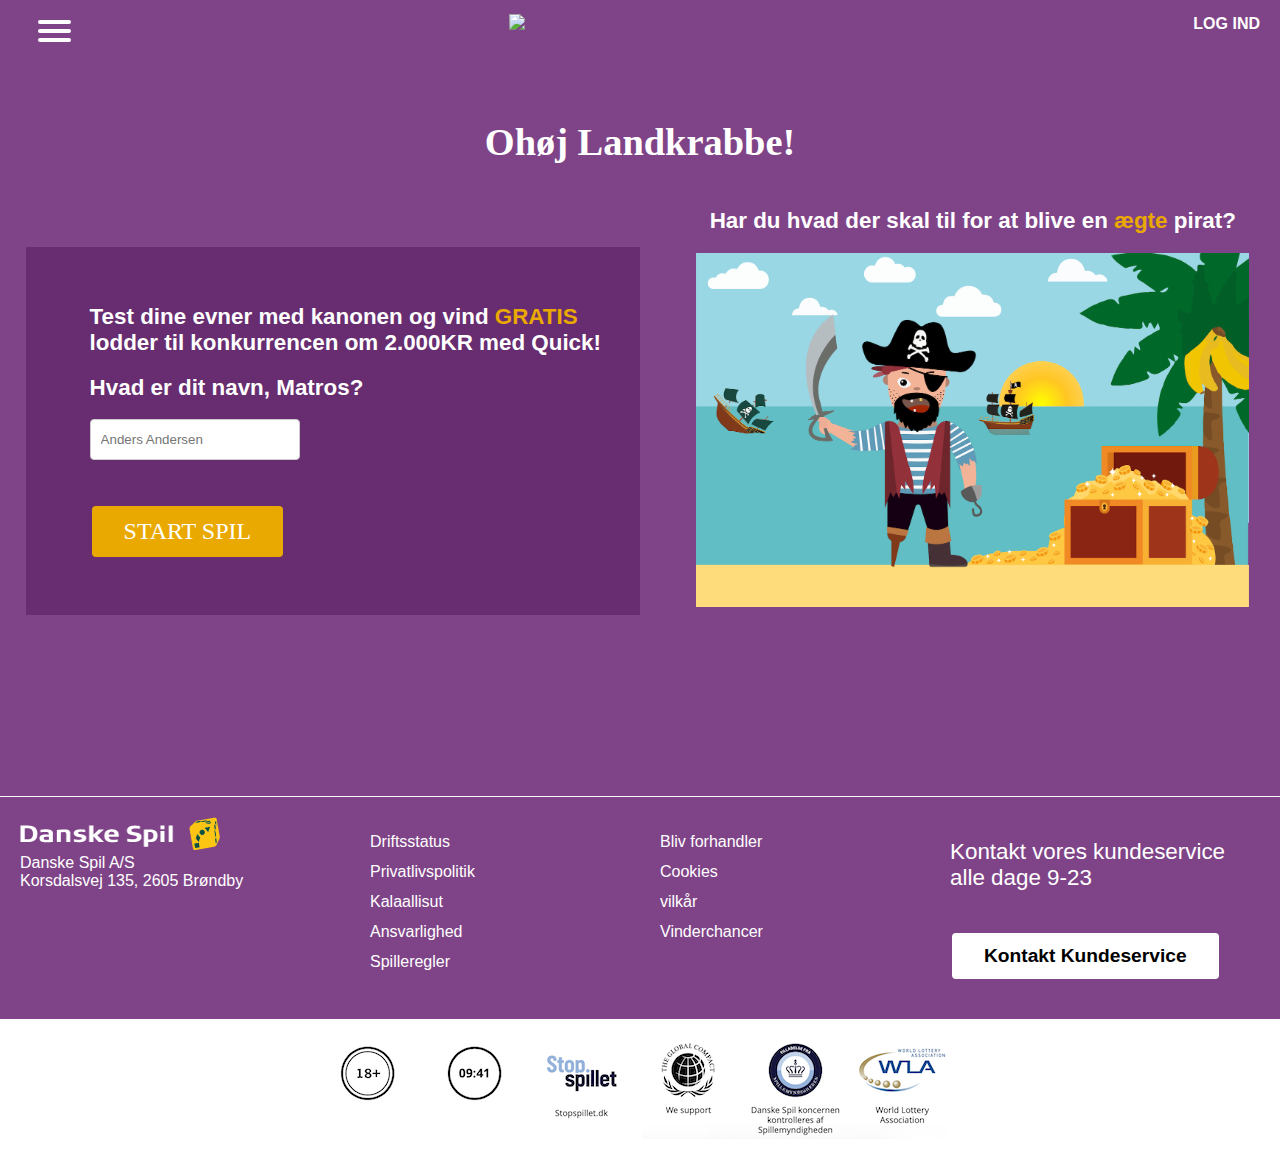
==== commit f3515fa2: "rettet stavefejl + tekst" ====
--- a/index.html
+++ b/index.html
@@ -30,7 +30,7 @@
             <li>Quickchancen</li>
           </a>
           <a href="#kampanger">
-            <li>Kampanger</li>
+            <li>Kampagner</li>
           </a>
           <a href="#vindere">
             <li>Vindere</li>
@@ -60,9 +60,9 @@
     <!-- splash billede  -->
 
     <div class="content_højre">
-      <h2>
+    <h2>
         Test dine evner med kanonen og vind
-        <span class="goldtext">GRATIS</span> spil hos Quick!
+        <span class="goldtext">GRATIS</span> lodder til konkurrencen om 2.000KR med Quick!
       </h2>
 
       <h2>Hvad er dit navn, Matros?</h2>
@@ -137,4 +137,4 @@
   </script>
 </body>
 
-</html>+</html>
--- a/style.css
+++ b/style.css
@@ -1049,3 +1049,10 @@
     top: 140px;
   }
 }
+
+.buttoncontainer {
+  z-index: inherit;
+  top: -10px;
+  left: 250px;
+  position: absolute;
+}
